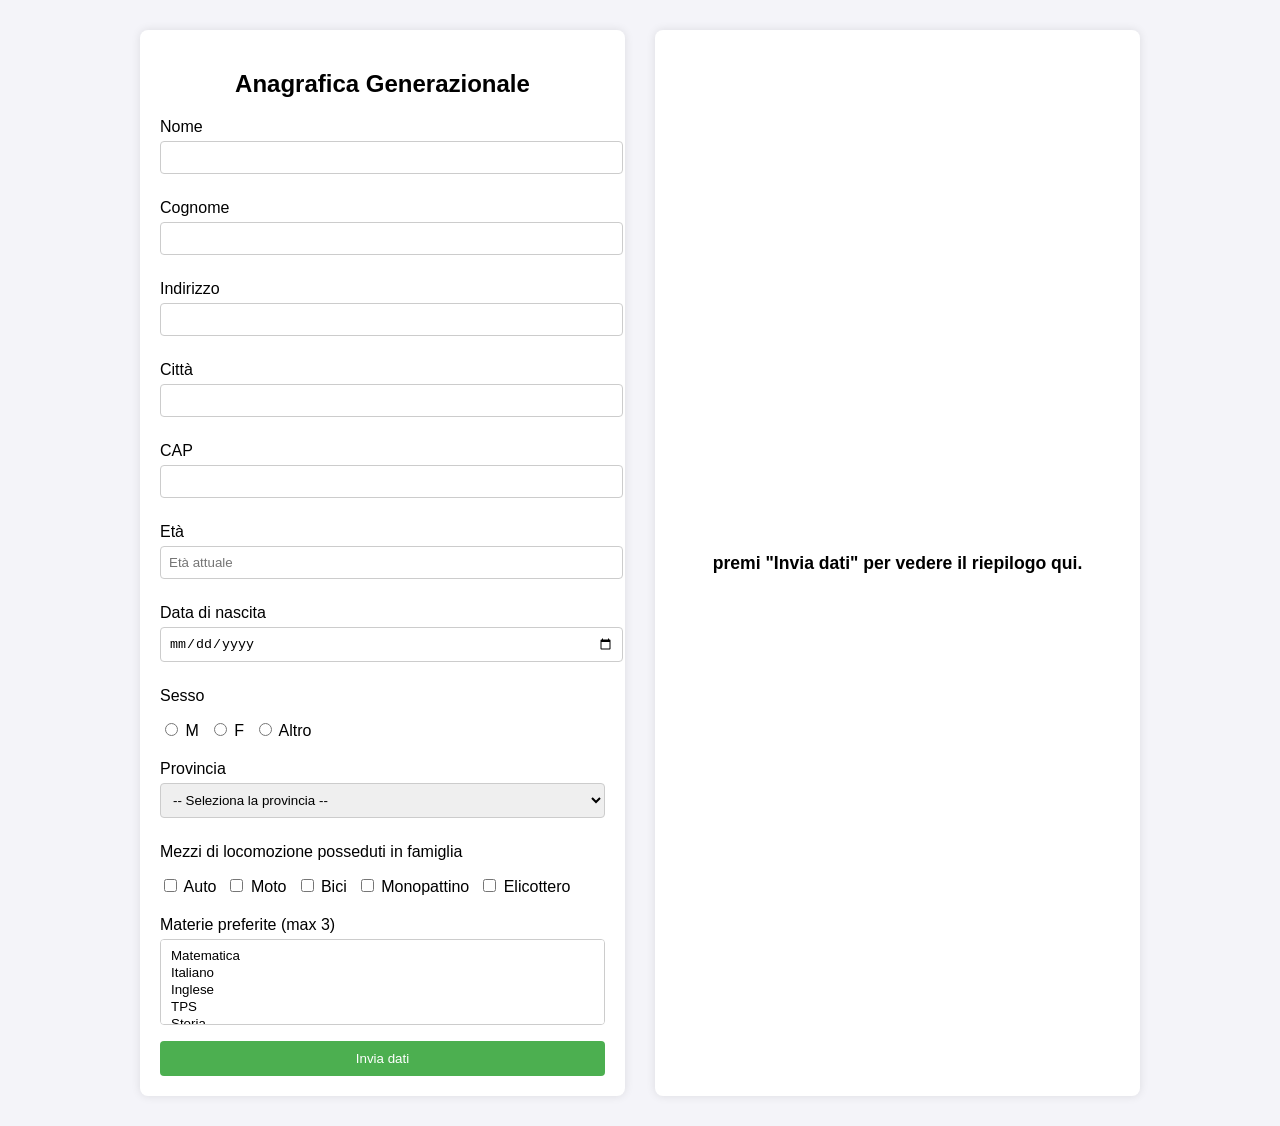
==== ana3/index.html @ 640a5e63 "Create index.html" ====
<!DOCTYPE html>
<html lang="it">
<head>
  <meta charset="UTF-8">
  <meta name="viewport" content="width=device-width, initial-scale=1.0">
  <title>Anagrafica Generazionale</title>
  <style>
    body {
      font-family: Arial, sans-serif;
      margin: 0;
      padding: 30px;
      background: #f4f4f9;
      display: flex;
      justify-content: center;
    }


    .container {
      display: flex;
      flex-wrap: wrap;
      gap: 30px;
      max-width: 1000px;
      width: 100%;
      justify-content: center;
    }


    form, #risultato {
      flex: 1 1 400px;
      max-width: 500px;
      background-color: #fff;
      padding: 20px;
      border-radius: 8px;
      box-shadow: 0 0 10px rgba(0,0,0,0.1);
    }


    h2 {
      text-align: center;
      margin-bottom: 20px;
    }


    label {
      display: block;
      margin: 10px 0 5px;
    }


    input[type="text"], input[type="number"], input[type="date"], select {
      width: 100%;
      padding: 8px;
      margin-bottom: 15px;
      border: 1px solid #ccc;
      border-radius: 4px;
    }


    .radio-group, .checkbox-group {
      display: flex;
      flex-wrap: wrap;
      gap: 10px;
      margin-bottom: 15px;
    }


    input[type="button"] {
      background-color: #4CAF50;
      color: white;
      border: none;
      padding: 10px 20px;
      cursor: pointer;
      border-radius: 4px;
      width: 100%;
    }


    input[type="button"]:hover {
      background-color: #45a049;
    }


    #risultato {
      font-weight: bold;
      font-size: 1.1em;
      display: flex;
      align-items: center;
      justify-content: center;
      text-align: center;
      min-height: 150px;
    }
  </style>
</head>
<body>
  <div class="container">
    <form>
      <h2>Anagrafica Generazionale</h2>


      <label for="nome">Nome</label>
      <input type="text" id="nome" name="nome" required>


      <label for="cognome">Cognome</label>
      <input type="text" id="cognome" name="cognome" required>


      <label for="indirizzo">Indirizzo</label>
      <input type="text" id="indirizzo" name="indirizzo">


      <label for="citta">Città</label>
      <input type="text" id="citta" name="citta">


      <label for="cap">CAP</label>
      <input type="text" id="cap" name="cap">


      <label for="eta">Età</label>
      <input type="number" id="eta" name="eta" placeholder="Età attuale">


      <label for="dataNascita">Data di nascita</label>
      <input type="date" id="dataNascita" name="dataNascita">


      <label>Sesso</label>
      <div class="radio-group">
        <label><input type="radio" name="sesso" value="M"> M</label>
        <label><input type="radio" name="sesso" value="F"> F</label>
        <label><input type="radio" name="sesso" value="Altro"> Altro</label>
      </div>


      <label for="provincia">Provincia</label>
      <select id="provincia" name="provincia">
        <option value="">-- Seleziona la provincia --</option>
        <option>RM - Roma</option>
        <option>MI - Milano</option>
        <option>NA - Napoli</option>
        <option>TO - Torino</option>
        <option>FI - Firenze</option>
        <option>VE - Palermo</option>
        <option>BA - Bari</option>
      </select>


      <label>Mezzi di locomozione posseduti in famiglia</label>
      <div class="checkbox-group">
        <label><input type="checkbox" name="mezzi" value="Auto"> Auto</label>
        <label><input type="checkbox" name="mezzi" value="Moto"> Moto</label>
        <label><input type="checkbox" name="mezzi" value="Bici"> Bici</label>
        <label><input type="checkbox" name="mezzi" value="Aereo"> Monopattino</label>
        <label><input type="checkbox" name="mezzi" value="Yacht"> Elicottero</label>
      </div>


      <label for="materie">Materie preferite (max 3)</label>
      <select id="materie" name="materie" multiple>
        <option>Matematica</option>
        <option>Italiano</option>
        <option>Inglese</option>
        <option>TPS</option>
        <option>Storia</option>
        <option>Sistemi</option>
        <option>TLC</option>
        <option>Educazione fisica</option>
        <option>Informatica</option>
      </select>


      <input type="button" value="Invia dati">
    </form>


    <div id="risultato">
      premi "Invia dati" per vedere il riepilogo qui.
    </div>
  </div>
  <script src="script.js"></script>
</body>
</html>
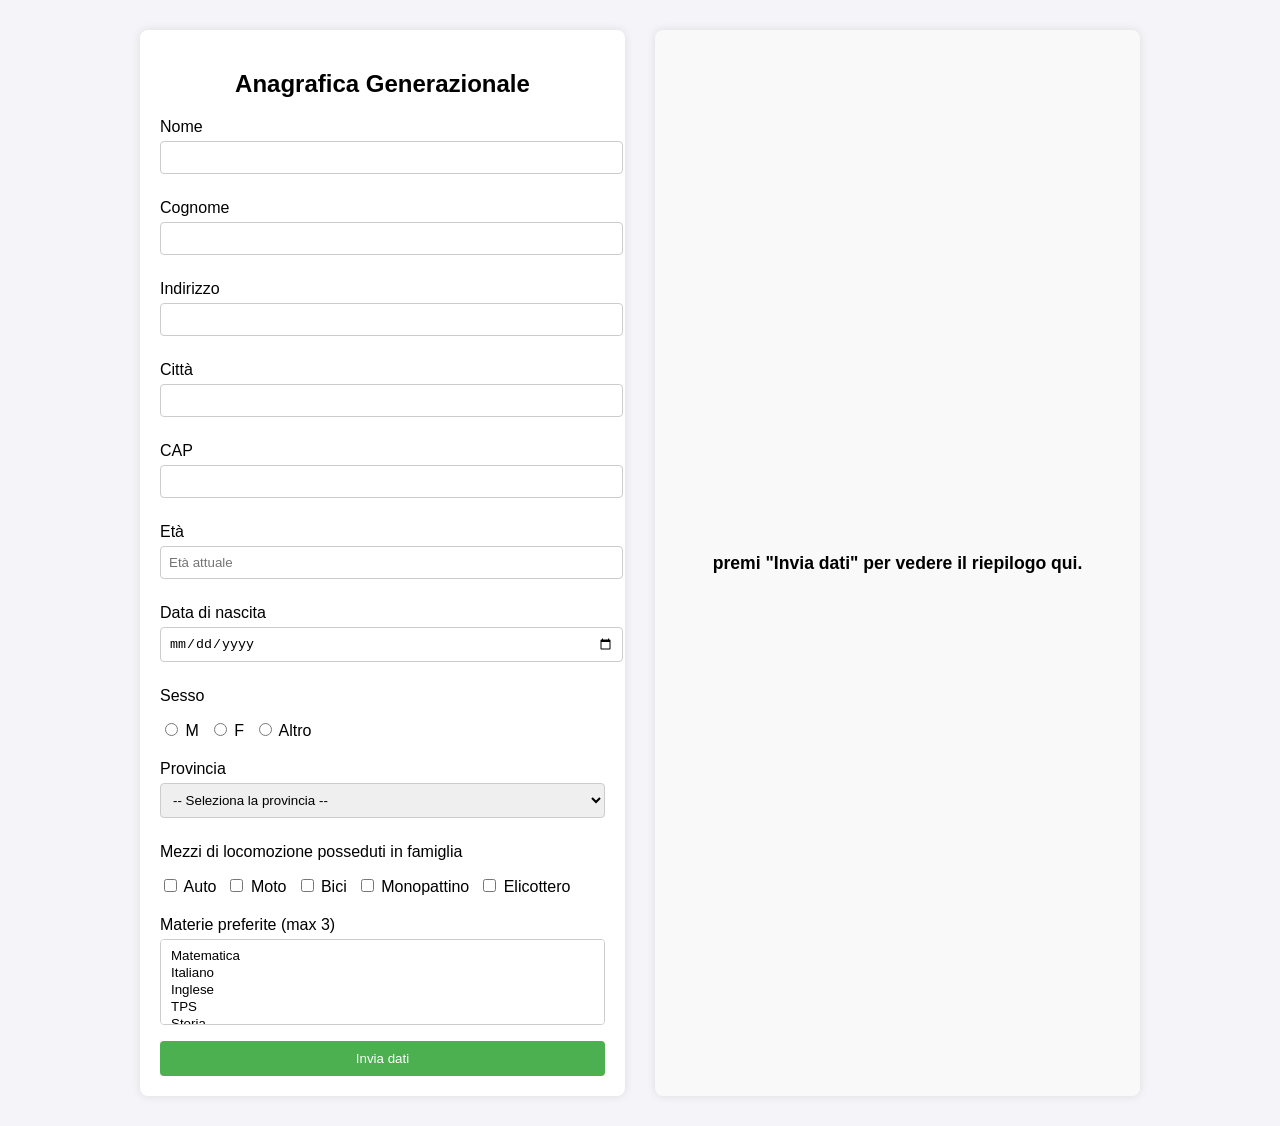
==== commit 7b93f48c: "Update index.html" ====
--- a/ana3/index.html
+++ b/ana3/index.html
@@ -4,6 +4,7 @@
   <meta charset="UTF-8">
   <meta name="viewport" content="width=device-width, initial-scale=1.0">
   <title>Anagrafica Generazionale</title>
+
   <style>
     body {
       font-family: Arial, sans-serif;
@@ -14,7 +15,6 @@
       justify-content: center;
     }
 
-
     .container {
       display: flex;
       flex-wrap: wrap;
@@ -24,8 +24,7 @@
       justify-content: center;
     }
 
-
-    form, #risultato {
+    form, #output {
       flex: 1 1 400px;
       max-width: 500px;
       background-color: #fff;
@@ -34,18 +33,15 @@
       box-shadow: 0 0 10px rgba(0,0,0,0.1);
     }
 
-
     h2 {
       text-align: center;
       margin-bottom: 20px;
     }
 
-
     label {
       display: block;
       margin: 10px 0 5px;
     }
-
 
     input[type="text"], input[type="number"], input[type="date"], select {
       width: 100%;
@@ -55,14 +51,12 @@
       border-radius: 4px;
     }
 
-
     .radio-group, .checkbox-group {
       display: flex;
       flex-wrap: wrap;
       gap: 10px;
       margin-bottom: 15px;
     }
-
 
     input[type="button"] {
       background-color: #4CAF50;
@@ -74,13 +68,11 @@
       width: 100%;
     }
 
-
     input[type="button"]:hover {
       background-color: #45a049;
     }
 
-
-    #risultato {
+    #output {
       font-weight: bold;
       font-size: 1.1em;
       display: flex;
@@ -88,42 +80,40 @@
       justify-content: center;
       text-align: center;
       min-height: 150px;
+      background: #f9f9f9;
+      border-radius: 8px;
+      padding: 20px;
+      box-shadow: 0 0 10px rgba(0, 0, 0, 0.1);
     }
   </style>
 </head>
+
 <body>
   <div class="container">
+
     <form>
       <h2>Anagrafica Generazionale</h2>
 
-
       <label for="nome">Nome</label>
-      <input type="text" id="nome" name="nome" required>
-
+      <input type="text" id="nome" required>
 
       <label for="cognome">Cognome</label>
-      <input type="text" id="cognome" name="cognome" required>
-
+      <input type="text" id="cognome" required>
 
       <label for="indirizzo">Indirizzo</label>
-      <input type="text" id="indirizzo" name="indirizzo">
-
+      <input type="text" id="indirizzo">
 
       <label for="citta">Città</label>
-      <input type="text" id="citta" name="citta">
-
+      <input type="text" id="citta">
 
       <label for="cap">CAP</label>
-      <input type="text" id="cap" name="cap">
-
+      <input type="text" id="cap">
 
       <label for="eta">Età</label>
-      <input type="number" id="eta" name="eta" placeholder="Età attuale">
-
+      <input type="number" id="eta" placeholder="Età attuale">
 
       <label for="dataNascita">Data di nascita</label>
-      <input type="date" id="dataNascita" name="dataNascita">
-
+      <input type="date" id="dataNascita">
 
       <label>Sesso</label>
       <div class="radio-group">
@@ -132,9 +122,8 @@
         <label><input type="radio" name="sesso" value="Altro"> Altro</label>
       </div>
 
-
       <label for="provincia">Provincia</label>
-      <select id="provincia" name="provincia">
+      <select id="provincia">
         <option value="">-- Seleziona la provincia --</option>
         <option>RM - Roma</option>
         <option>MI - Milano</option>
@@ -145,7 +134,6 @@
         <option>BA - Bari</option>
       </select>
 
-
       <label>Mezzi di locomozione posseduti in famiglia</label>
       <div class="checkbox-group">
         <label><input type="checkbox" name="mezzi" value="Auto"> Auto</label>
@@ -155,9 +143,8 @@
         <label><input type="checkbox" name="mezzi" value="Yacht"> Elicottero</label>
       </div>
 
-
       <label for="materie">Materie preferite (max 3)</label>
-      <select id="materie" name="materie" multiple>
+      <select id="materie" multiple>
         <option>Matematica</option>
         <option>Italiano</option>
         <option>Inglese</option>
@@ -169,18 +156,16 @@
         <option>Informatica</option>
       </select>
 
-
-      <input type="button" value="Invia dati">
+      <input type="button" value="Invia dati" onclick="stampa()">
     </form>
 
-
-    <div id="risultato">
+    <div id="output">
       premi "Invia dati" per vedere il riepilogo qui.
     </div>
+
   </div>
+
   <script src="script.js"></script>
+
 </body>
 </html>
-
-
-
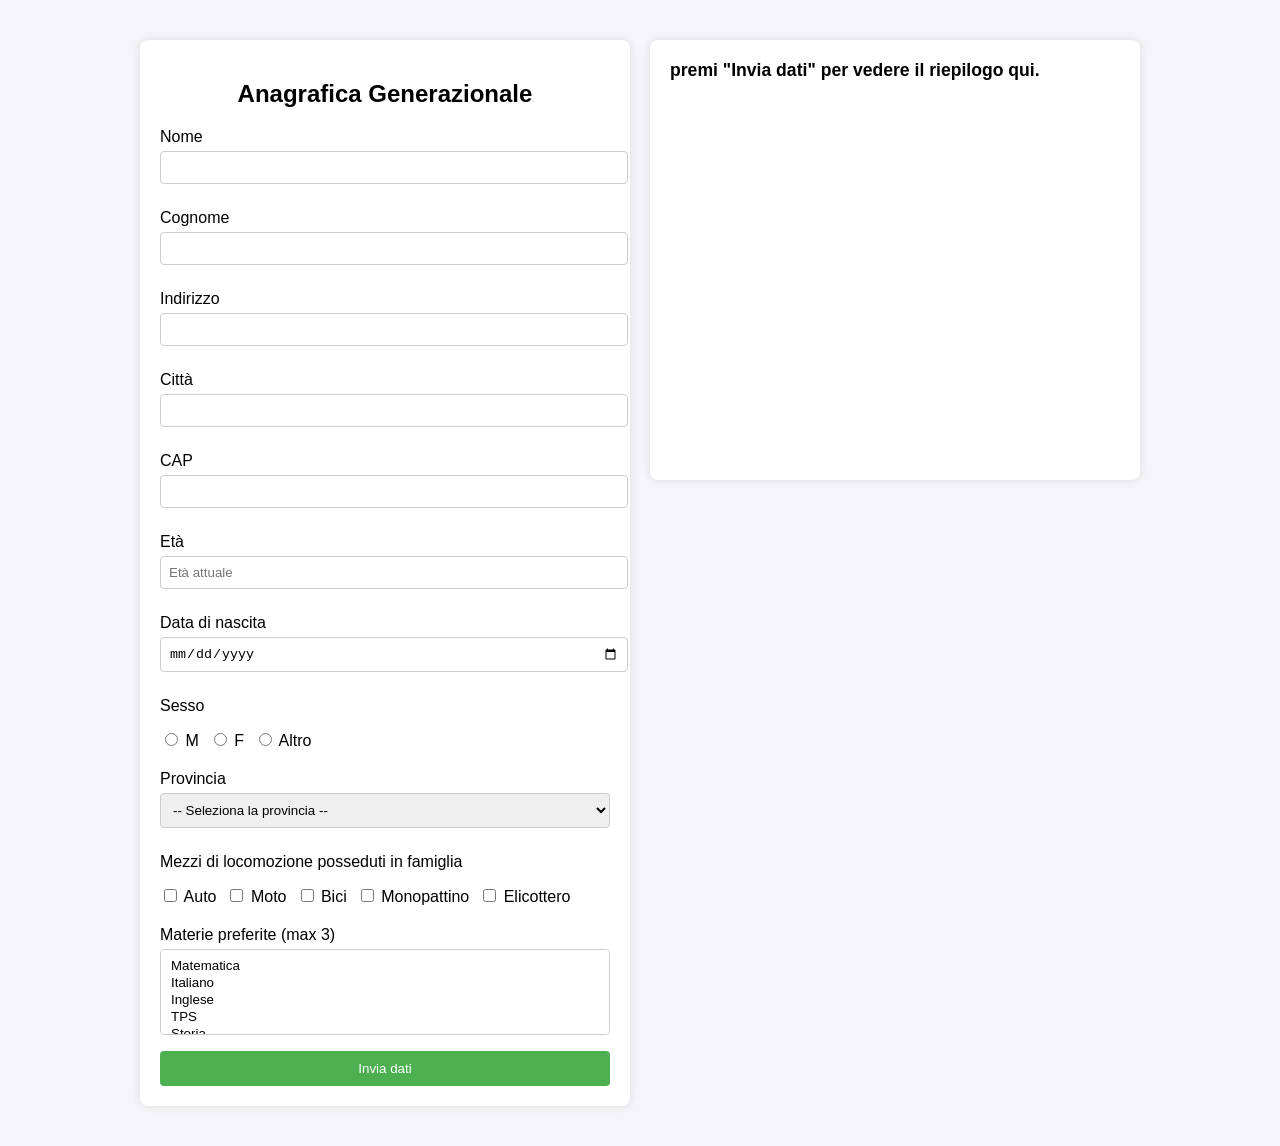
==== commit e71688cf: "Update index.html" ====
--- a/ana3/index.html
+++ b/ana3/index.html
@@ -16,21 +16,32 @@
     }
 
     .container {
-      display: flex;
-      flex-wrap: wrap;
-      gap: 30px;
       max-width: 1000px;
       width: 100%;
-      justify-content: center;
+      overflow: auto;
+      padding: 10px;
     }
 
-    form, #output {
-      flex: 1 1 400px;
-      max-width: 500px;
+    form {
+      float: left;
+      width: 45%;
       background-color: #fff;
       padding: 20px;
       border-radius: 8px;
       box-shadow: 0 0 10px rgba(0,0,0,0.1);
+    }
+
+    #output {
+      float: right;
+      width: 45%;
+      background-color: #fff;
+      min-height: 400px;
+      padding: 20px;
+      border-radius: 8px;
+      box-shadow: 0 0 10px rgba(0,0,0,0.1);
+      font-weight: bold;
+      font-size: 1.1em;
+      text-align: left;
     }
 
     h2 {
@@ -70,20 +81,6 @@
 
     input[type="button"]:hover {
       background-color: #45a049;
-    }
-
-    #output {
-      font-weight: bold;
-      font-size: 1.1em;
-      display: flex;
-      align-items: center;
-      justify-content: center;
-      text-align: center;
-      min-height: 150px;
-      background: #f9f9f9;
-      border-radius: 8px;
-      padding: 20px;
-      box-shadow: 0 0 10px rgba(0, 0, 0, 0.1);
     }
   </style>
 </head>
@@ -169,3 +166,4 @@
 
 </body>
 </html>
+
